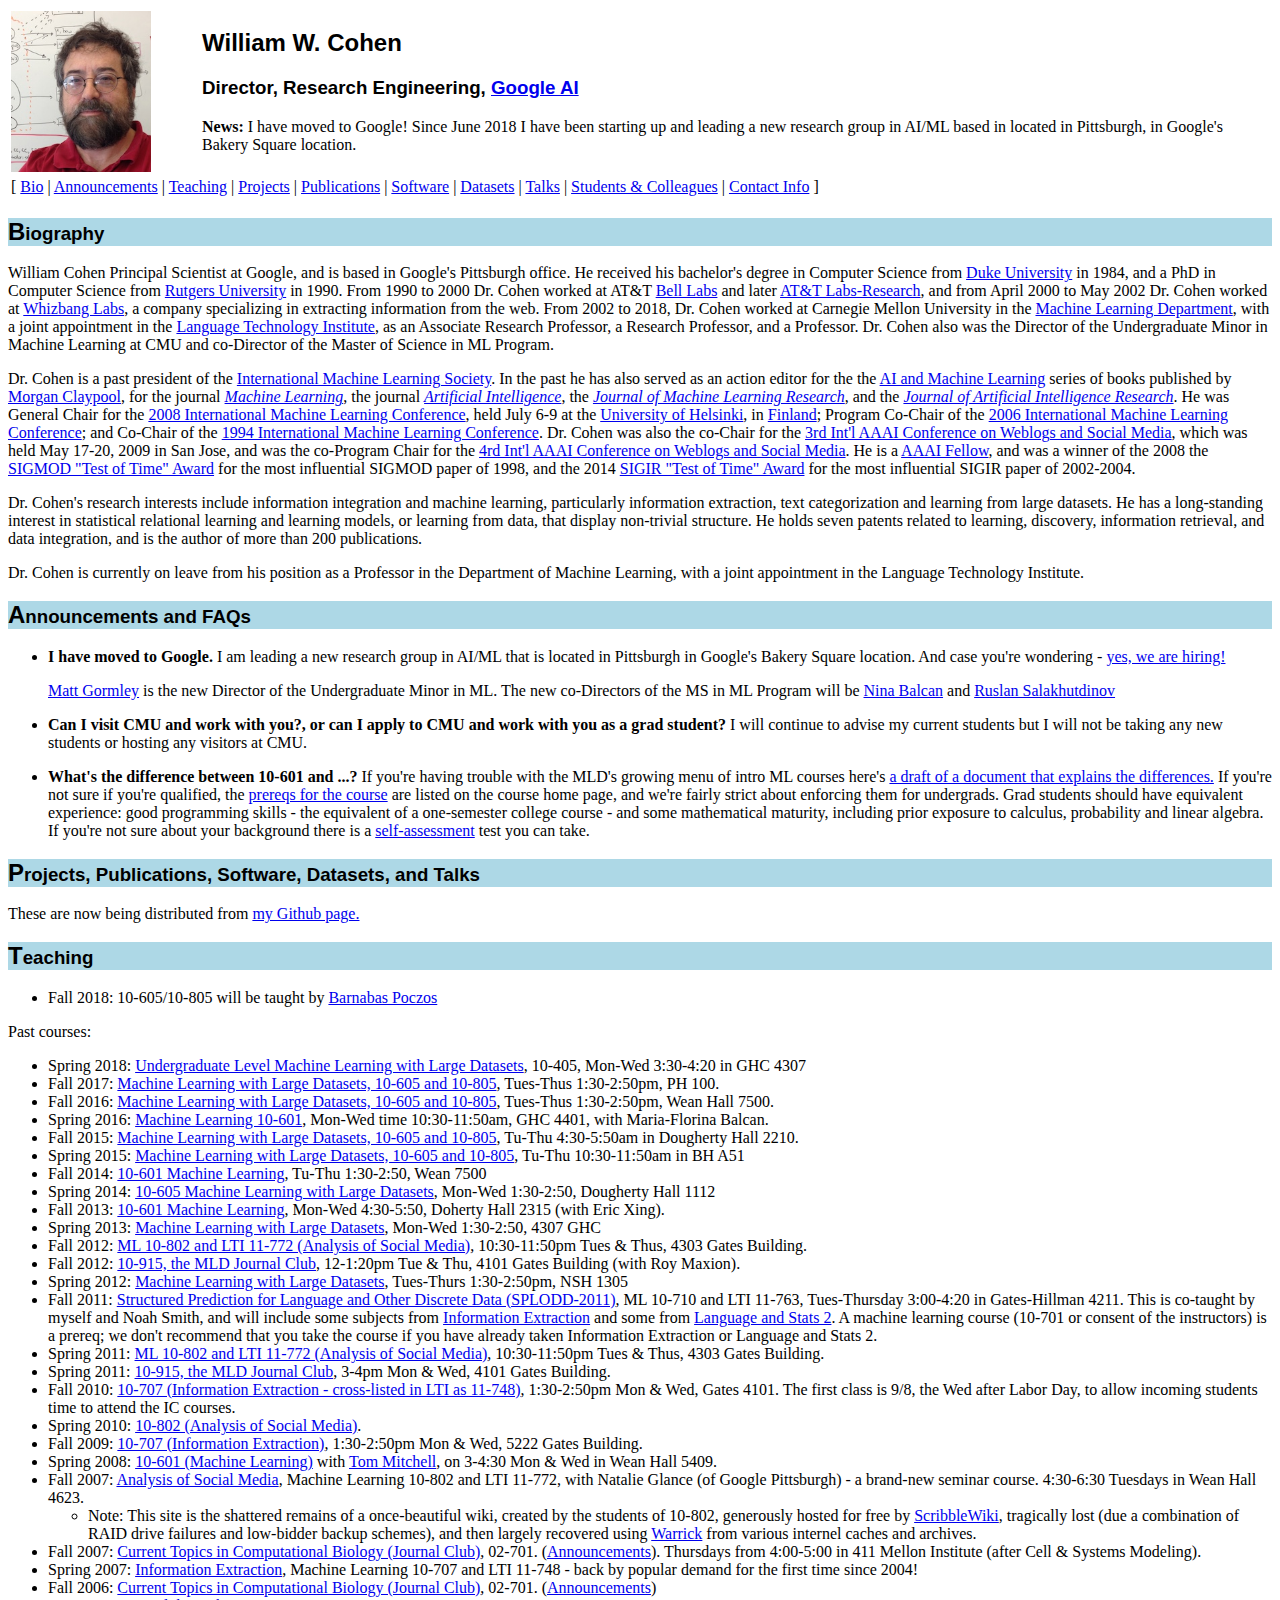
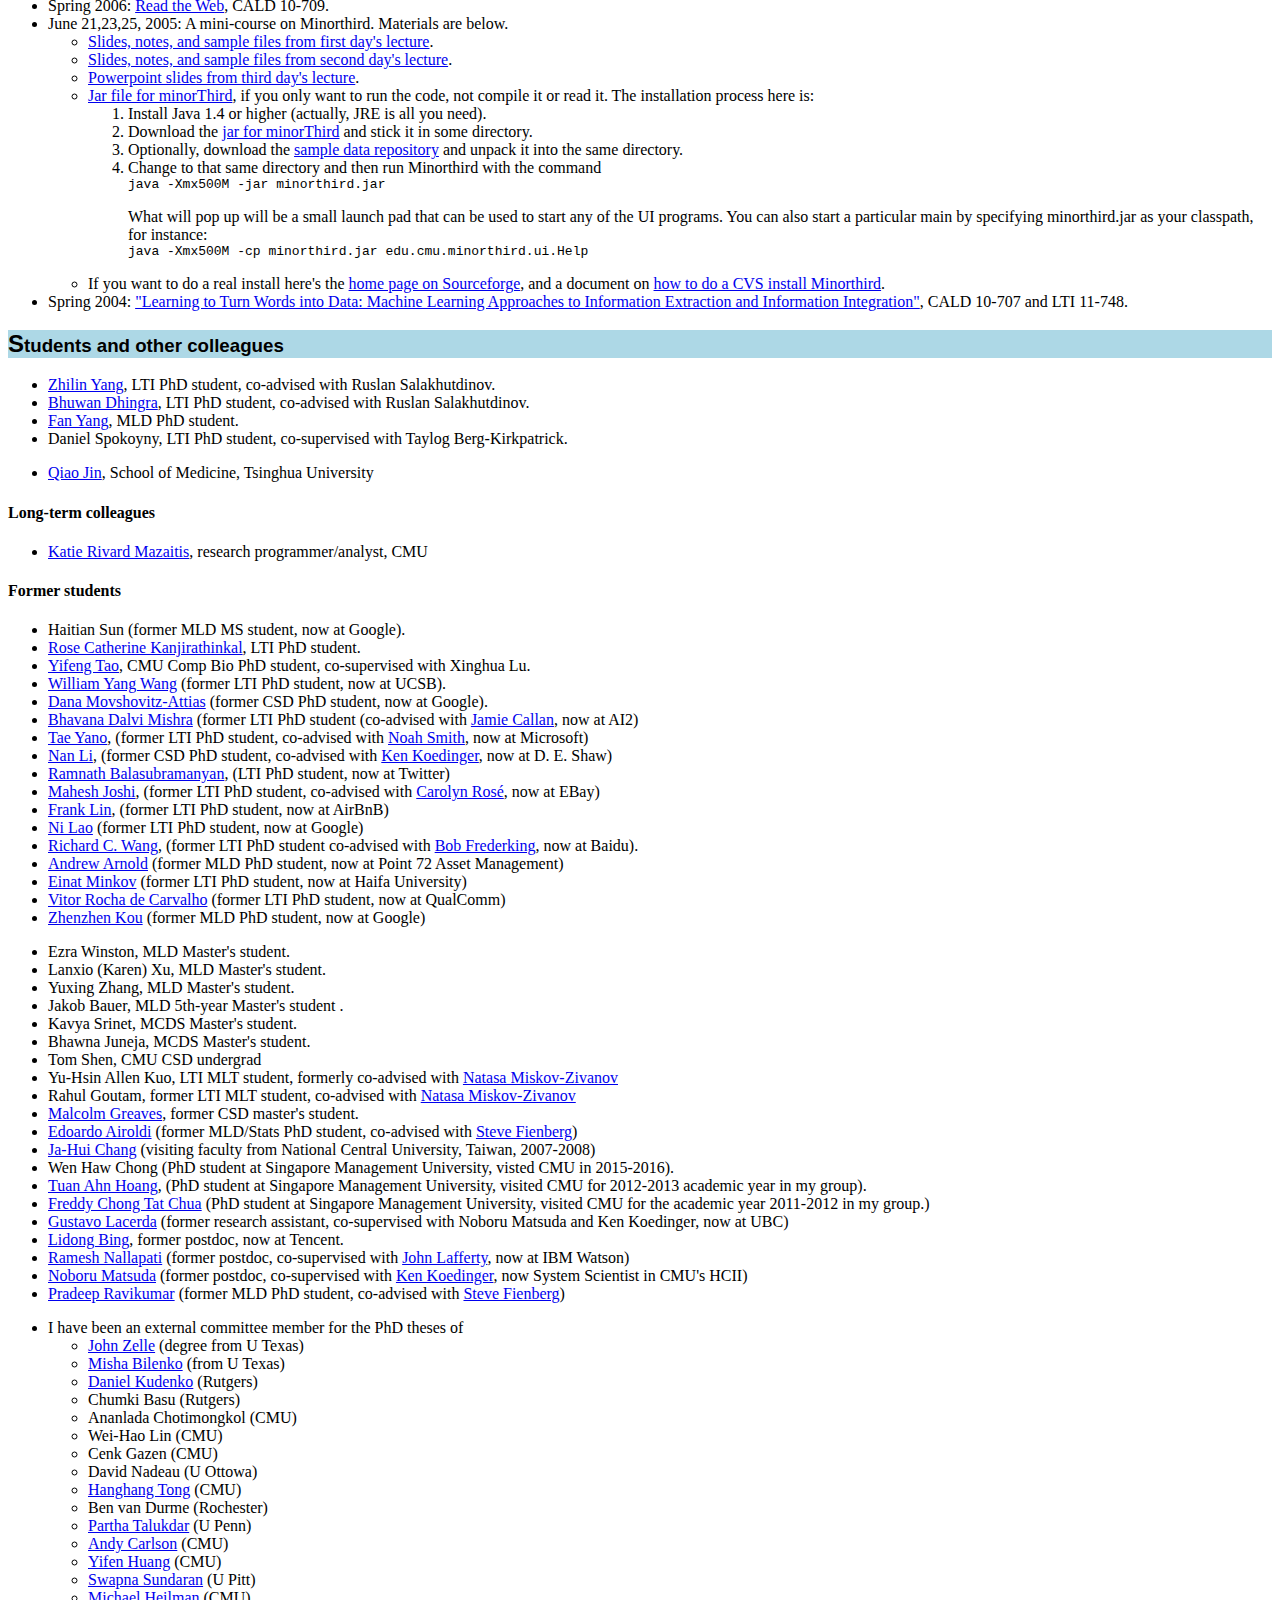
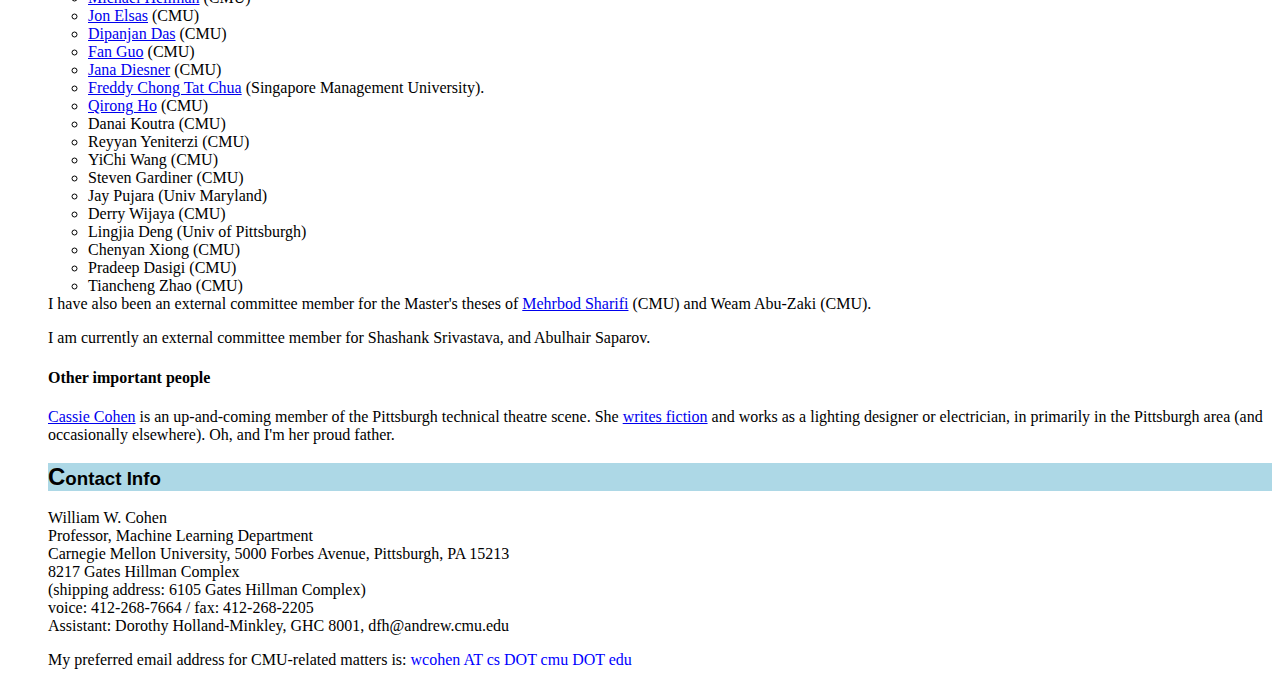
==== example.html @ a4214984 "add example" ====
<!-- saved from url=(0030)http://www.cs.cmu.edu/~wcohen/ -->
<html><head><meta http-equiv="Content-Type" content="text/html; charset=windows-1252">
<title>William W. Cohen</title>
<!-- script type="text/javascript" src="http://shots.snap.com/snap_shots.js?ap=1&amp;key=f189a52ff115e29092c9f9bb3678047a&amp;sb=1&amp;th=orange&amp;cl=0&amp;si=0&amp;po=0&amp;df=0&amp;oi=0&amp;lang=en-us&amp;domain=wcohen.com"></script -->
<link rel="stylesheet" type="text/css" href="./William W. Cohen_files/style.css">
</head>
<body bgcolor="white" data-gr-c-s-loaded="true">


<table>
<tbody><tr>
<td>
  <img align="center" src="./William W. Cohen_files/william-at-whiteboard-small.JPG" height="auto" width="75%" alt="Picture of William Cohen">
</td>
<td>
<h2 class="name">William W. Cohen</h2> 

<h3 class="title">Director, Research Engineering, <a href="http://ai.google.com/">Google AI</a></h3>

<b>News:</b> I have moved to Google! Since June 2018 I have been
starting up and leading a new research group in AI/ML based in located
in Pittsburgh, in Google's Bakery Square location.

</td> 
</tr></tbody></table>

<table><tbody><tr><td>
<p>[
<a class="nav" href="http://www.cs.cmu.edu/~wcohen/#bio">Bio</a> |
<a class="nav" href="http://www.cs.cmu.edu/~wcohen/#annouce">Announcements</a> |
<a class="nav" href="http://www.cs.cmu.edu/~wcohen/#teach">Teaching</a> |
<a class="nav" href="http://www.cs.cmu.edu/~wcohen/#misc">Projects</a> |
<a class="nav" href="http://www.cs.cmu.edu/~wcohen/#misc">Publications</a> |
<a class="nav" href="http://www.cs.cmu.edu/~wcohen/#misc">Software</a> |
<a class="nav" href="http://www.cs.cmu.edu/~wcohen/#misc">Datasets</a> |
<a class="nav" href="http://www.cs.cmu.edu/~wcohen/#misc">Talks</a> |
<a class="nav" href="http://www.cs.cmu.edu/~wcohen/#buddies">Students &amp; Colleagues</a> |
<a class="nav" href="http://www.cs.cmu.edu/~wcohen/#contact">Contact Info</a> 
]
</p></td></tr></tbody></table>

<h3 class="sec"><a name="bio"></a>Biography</h3>

William Cohen Principal Scientist at Google,
and is based in Google's Pittsburgh office. He received his bachelor's
degree in Computer Science from
<a href="http://www.duke.edu/">Duke University</a> in 1984, and a PhD
in Computer Science from <a href="http://www.rutgers.edu/">Rutgers
University</a> in 1990.  From 1990 to 2000 Dr. Cohen worked at
AT&amp;T <a href="http://www.bell-labs.com/">Bell Labs</a> and
later <a href="http://www.research.att.com/">AT&amp;T Labs-Research</a>,
and from April 2000 to May 2002 Dr. Cohen worked
at <a href="http://www.whizbang.com/">Whizbang Labs</a>, a company
specializing in extracting information from the web.  From 2002 to
2018, Dr. Cohen worked at Carnegie Mellon University in
the <a href="http://www.ml.cmu.edu/">Machine Learning Department</a>,
with a joint appointment in
the <a href="http://www.lti.cs.cmu.edu/">Language Technology
Institute</a>, as an Associate Research Professor, a Research
Professor, and a Professor.  Dr. Cohen also was the Director of the
Undergraduate Minor in Machine Learning at CMU and co-Director of the
Master of Science in ML Program.

<p>
Dr. Cohen is a past president of
the <a href="http://www.machinelearning.org/">International Machine
Learning Society</a>.  In the past he has also served as an action
editor for the
the <a href="http://secure.aidcvt.com/mcp/searchresult.asp?INPUT=AI&amp;Type=Pass&amp;PCS=MCP">AI
and Machine Learning</a> series of books published
by <a href="http://www.morganclaypool.com/">Morgan Claypool</a>, for
the
journal <a href="http://pages.stern.nyu.edu/~fprovost/MLJ/"><i>Machine
Learning</i></a>, the
journal <a href="http://www.elsevier.com/locate/artint"><i>Artificial
Intelligence</i></a>, the <a href="http://www.jmlr.org/"><i>Journal of
Machine Learning Research</i></a>, and
the <a href="http://www.jair.org/"><i>Journal of Artificial
Intelligence Research</i></a>. He was General Chair for
the <a href="http://icml2008.cs.helsinki.fi/">2008 International
Machine Learning Conference</a>, held July 6-9 at
the <a href="http://www.helsinki.fi/university">University of
Helsinki</a>,
in <a href="http://cc.oulu.fi/~thu/personal/Finland.html">Finland</a>;
Program Co-Chair of
the <a href="http://www.autonlab.org/icml2006/home.html">2006
International Machine Learning Conference</a>; and Co-Chair of
the <a href="http://www.cs.rutgers.edu/pub/learning94/learning94.html">1994
International Machine Learning Conference</a>. Dr. Cohen was also the
co-Chair for the <a href="http://www.icwsm.org/2009/index.shtml">3rd
Int'l AAAI Conference on Weblogs and Social Media</a>, which was held
May 17-20, 2009 in San Jose, and was the co-Program Chair for
the <a href="http://www.icwsm.org/2010/index.shtml">4rd Int'l AAAI
Conference on Weblogs and Social Media</a>. He is
a <a href="http://www.aaai.org/Awards/fellows-list.php">AAAI
Fellow</a>, and was a winner of the 2008
the <a href="http://www.sigmod.org/sigmod-awards/sigmod-awards#time">SIGMOD
"Test of Time" Award</a> for the most influential SIGMOD paper of
1998, and the
2014 <a href="http://sigir.org/sigir-2014-best-paper-awards/"> SIGIR
"Test of Time" Award</a> for the most influential SIGIR paper of
2002-2004.

</p><p>

Dr. Cohen's research interests include information integration and
machine learning, particularly information extraction, text
categorization and learning from large datasets.  He has a
long-standing interest in statistical relational learning and learning
models, or learning from data, that display non-trivial structure.
He holds seven
patents related to learning, discovery, information retrieval, and
data integration, and is the author of more than 200 publications.

</p><p>Dr. Cohen is currently on leave from his position as a Professor in
the Department of Machine Learning, with a joint appointment in the
Language Technology Institute.

<!-- <h3 class="sec"><a name="cv">Curriculum vita</cv></h3 class="sec">

<ul>
<li><a href="cv.pdf">My c.v. in PDF.</a>
</ul>

-->

</p><h3 class="sec"><a name="announce"></a>Announcements and FAQs</h3>

<ul>

<li><b>I have moved to Google.</b> I am leading a new research
group in AI/ML that is located in Pittsburgh in Google's Bakery
Square location.  And case you're wondering - <a href="https://careers.google.com/jobs#!t=jo&amp;jid=/google/research-scientist-machine-learning-and-6425-penn-ave-pittsburgh-pa-15206-usa-4037100016&amp;">yes, we are hiring!</a>

<p><a href="http://www.cs.cmu.edu/~mgormley/">Matt Gormley</a> is the
new Director of the Undergraduate Minor in ML.  The new co-Directors
of the MS in ML Program will
be <a href="http://www.cs.cmu.edu/~ninamf/">Nina Balcan</a>
and <a href="http://www.cs.cmu.edu/~rsalakhu/">Ruslan
Salakhutdinov</a>

</p></li><li><b>Can I visit CMU and work with you?, or can I apply to CMU and
work with you as a grad student?</b>  I will continue to advise my
current students but I will not be taking any new students or hosting
any visitors at CMU.


<p>

</p></li><li><b>What's the difference between 10-601 and ...?</b>
If you're having trouble with the MLD's growing menu of intro ML courses here's 
<a href="https://docs.google.com/document/d/17IP9WLWAE7h6ShEF4CHQFQNFL-u2tJYdgw3wMLK7Xig/edit?usp=sharing">a
draft of a document that explains the differences.</a>
If you're not sure if you're qualified,
the <a href="http://curtis.ml.cmu.edu/w/courses/index.php/Machine_Learning_10-601_in_Spring_2016#Prerequisites">prereqs
for the course</a> are listed on the course home page, and we're
fairly strict about enforcing them for undergrads. Grad students
should have equivalent experience: good programming skills - the
equivalent of a one-semester college course - and some mathematical
maturity, including prior exposure to calculus, probability and linear
algebra.  If you're not sure about your background there is
a <a href="http://www.cs.cmu.edu/~wcohen/10-601/self-assessment/Intro_ML_Self_Evaluation.pdf">self-assessment</a>
test you can take.
</li></ul>

<h3 class="sec"><a name="misc"></a>Projects, Publications, Software, Datasets, and Talks</h3>

These are now being distributed from <a href="https://wwcohen.github.io/">my Github page.</a>

<h3 class="sec"><a name="teach">Teaching</a></h3>

<ul>
<li>Fall 2018: 10-605/10-805 will be taught
  by <a href="http://www.cs.cmu.edu/~bapoczos/">Barnabas Poczos</a><a>
</a></li></ul><a>


Past courses:
</a><ul><a>
</a><li><a>Spring 2018: </a><a href="http://curtis.ml.cmu.edu/w/courses/index.php/Machine_Learning_with_Large_Datasets_10-405_in_Spring_2018">Undergraduate Level Machine Learning with Large Datasets</a>, 10-405, Mon-Wed 3:30-4:20 in GHC 4307
</li><li>Fall 2017: <a href="http://curtis.ml.cmu.edu/w/courses/index.php/Machine_Learning_with_Large_Datasets_10-605_in_Fall_2017">Machine Learning with Large Datasets, 10-605 and 10-805</a>, Tues-Thus 1:30-2:50pm, PH 100.
</li><li>Fall
2016: <a href="http://curtis.ml.cmu.edu/w/courses/index.php/Machine_Learning_with_Large_Datasets_10-605_in_Fall_2016">Machine
Learning with Large Datasets, 10-605 and 10-805</a>, Tues-Thus
1:30-2:50pm, Wean Hall 7500.
</li><li>Spring 2016: <a href="http://curtis.ml.cmu.edu/w/courses/index.php/Machine_Learning_10-601_in_Spring_2016">Machine Learning 10-601</a>, Mon-Wed time 10:30-11:50am, GHC 4401, with Maria-Florina Balcan.
</li><li>Fall 2015: <a href="http://curtis.ml.cmu.edu/w/courses/index.php/Machine_Learning_with_Large_Datasets_10-605_in_Fall_2015">Machine Learning with Large Datasets, 10-605 and 10-805</a>, Tu-Thu 4:30-5:50am in Dougherty Hall 2210.
</li><li>Spring 2015: <a href="http://curtis.ml.cmu.edu/w/courses/index.php/Machine_Learning_with_Large_Datasets_10-605_in_Spring_2015">Machine Learning with Large Datasets, 10-605 and 10-805</a>, Tu-Thu 10:30-11:50am in BH A51
</li><li>Fall 2014: <a href="http://curtis.ml.cmu.edu/w/courses/index.php/Machine_Learning_10-601_in_Fall_2014">10-601 Machine Learning</a>, Tu-Thu 1:30-2:50, Wean 7500
</li><li>Spring 2014: <a href="http://curtis.ml.cmu.edu/w/courses/index.php/Machine_Learning_with_Large_Datasets_10-605_in_Spring_2014">10-605 Machine Learning with Large Datasets</a>, Mon-Wed 1:30-2:50,  Dougherty Hall 1112
</li><li>Fall 2013: <a href="http://curtis.ml.cmu.edu/w/courses/index.php/Machine_Learning_10-601_in_Fall_2013">10-601 Machine Learning</a>, Mon-Wed 4:30-5:50, Doherty Hall 2315 (with Eric Xing).
</li><li>Spring 2013: <a href="http://malt.ml.cmu.edu/mw/index.php/Machine_Learning_with_Large_Datasets_10-605_in_Spring_2013">Machine Learning with Large Datasets</a>, Mon-Wed 1:30-2:50, 4307 GHC 
</li><li>Fall 2012: <a href="http://malt.ml.cmu.edu/mw/index.php/Social_Media_Analysis_10-802_in_Fall_2012">ML 10-802 and LTI 11-772 (Analysis of Social Media)</a>, 10:30-11:50pm Tues &amp; Thus, 4303 Gates Building.
</li><li>Fall 2012: <a href="http://www.cs.cmu.edu/~journalclub">10-915, the MLD Journal Club</a>, 12-1:20pm Tue &amp; Thu, 4101 Gates Building (with Roy Maxion).
</li><li>Spring 2012: <a href="http://malt.ml.cmu.edu/mw/index.php/Machine_Learning_with_Large_Datasets_10-605_in_Spring_2012">Machine Learning with Large Datasets</a>, Tues-Thurs 1:30-2:50pm, NSH 1305
</li><li>Fall 2011: <a href="http://malt.ml.cmu.edu/mw/index.php/Structured_Prediction_10-710_in_Fall_2011">Structured
Prediction for Language and Other Discrete Data (SPLODD-2011)</a>, ML
10-710 and LTI 11-763, Tues-Thursday 3:00-4:20 in Gates-Hillman 4211.
This is co-taught by myself and Noah Smith, and will include some
subjects from <a href="http://malt.ml.cmu.edu/mw/index.php/Information_Extraction_10-707_in_Fall_2010">Information
Extraction</a> and some from <a href="http://www.cs.cmu.edu/~nasmith/LS2">Language and Stats 2</a>.  A
machine learning course (10-701 or consent of the instructors) is a
prereq; we don't recommend that you take the course if you have
already taken Information Extraction or Language and Stats 2.
</li><li>Spring 2011: <a href="http://malt.ml.cmu.edu/mw/index.php/Social_Media_Analysis_10-802_in_Spring_2011">ML 10-802 and LTI 11-772 (Analysis of Social Media)</a>, 10:30-11:50pm Tues &amp; Thus, 4303 Gates Building.  
</li><li>Spring 2011: <a href="https://docs.google.com/document/pub?id=1-XEqDHRCiikdPj-LWiYSPjxvxYyFoJ0lNPbt6ym4VZw">10-915, the MLD Journal Club</a>, 3-4pm Mon &amp; Wed, 4101 Gates Building.
</li><li>Fall 2010: <a href="http://malt.ml.cmu.edu/mw/index.php/Information_Extraction_10-707_in_Fall_2010">10-707
(Information Extraction - cross-listed in LTI as 11-748)</a>,
1:30-2:50pm Mon &amp; Wed, Gates 4101.  The first class is 9/8, the
Wed after Labor Day, to allow incoming students time to attend the IC
courses.
</li><li>Spring 2010: <a href="http://malt.ml.cmu.edu/mw/index.php/Social_Media_Analysis_10-802_in_Spring_2010">10-802 (Analysis of Social Media)</a>.
</li><li>Fall 2009: <a href="http://malt.ml.cmu.edu/mw/index.php/Information_Extraction_10-707_in_Fall_2009">10-707
(Information Extraction)</a>, 1:30-2:50pm Mon &amp; Wed, 5222 Gates
Building.  
</li><li>Spring 2008: <a href="http://www.cs.cmu.edu/~tom/10601">10-601 (Machine Learning)</a>
with <a href="http://www.cs.cmu.edu/~tom">Tom Mitchell</a>, on 3-4:30
Mon &amp; Wed in Wean Hall 5409.  
</li><li>Fall 2007: <a href="http://www.cs.cmu.edu/~wcohen/10-802/fixed/Main_Page.html">Analysis of Social
Media</a>, Machine Learning 10-802 and LTI 11-772, with Natalie Glance
(of Google Pittsburgh) - a brand-new seminar course.  4:30-6:30
Tuesdays in Wean Hall 4623.
  <ul><li>Note: This site is the shattered remains of a once-beautiful wiki,
  created by the students of 10-802, generously hosted for free by
  <a href="http://scribblewiki.com/">ScribbleWiki</a>, tragically lost (due
  a combination of RAID drive failures and low-bidder backup schemes),
  and then largely recovered using 
  <a href="http://warrick.cs.odu.edu/">Warrick</a>
  from various internel caches and archives.
  </li></ul>
</li><li>Fall 2007: <a href="http://www.compbio.cmu.edu/Jclub/">Current Topics
in Computational Biology (Journal Club)</a>, 02-701. (<a href="http://www.cs.cmu.edu/~wcohen/02-701/">Announcements</a>). Thursdays from 4:00-5:00 in 411
Mellon Institute (after Cell &amp; Systems Modeling).
</li><li>Spring 2007: <a href="http://www.cs.cmu.edu/~wcohen/10-707">Information Extraction</a>, Machine
Learning 10-707 and LTI 11-748 - back by popular demand for the first time since 2004!
</li><li>Fall 2006: <a href="http://www.compbio.cmu.edu/Jclub/">Current Topics in Computational Biology (Journal Club)</a>, 02-701.
(<a href="http://www.cs.cmu.edu/~wcohen/02-701/">Announcements</a>)
</li><li>Spring 2006: <a href="http://www.cs.cmu.edu/afs/cs.cmu.edu/project/theo-21/www/index.html">Read the Web</a>, CALD 10-709.
</li><li>June 21,23,25, 2005: A mini-course on Minorthird. Materials are below.
<ul>
<li><a href="http://www.cs.cmu.edu/~wcohen/day1.tgz">Slides, notes, and sample files from first
day's lecture</a>.
</li><li><a href="http://www.cs.cmu.edu/~wcohen/day2.tgz">Slides, notes, and sample files from second
day's lecture</a>.
</li><li><a href="http://www.cs.cmu.edu/~wcohen/day3.ppt">Powerpoint slides from third
day's lecture</a>.
</li><li><a href="http://www.cs.cmu.edu/~wcohen/minorthird.jar">Jar file for minorThird</a>, if you
only want to run the code, not compile it or read it.
The installation process here is:
  <ol>
  <li>Install Java 1.4 or higher (actually, JRE is all you need).
  </li><li>Download the <a href="http://www.cs.cmu.edu/~wcohen/minorthird.jar">jar for minorThird</a>
    and stick it in some directory.
  </li><li>Optionally, download the <a href="http://www.cs.cmu.edu/~wcohen/repository.tgz">sample data
  repository</a> and unpack it into the same directory.
  </li><li>Change to that same directory and
  then run Minorthird with the command <br>
  <code>java -Xmx500M -jar minorthird.jar</code>

  <p>
  What will pop up will be a small launch pad that can be used to 
  start any of the UI programs.  You can also start a particular
  main by specifying minorthird.jar as your classpath, for 
  instance: <br>

  <code>java -Xmx500M -cp minorthird.jar edu.cmu.minorthird.ui.Help</code>
  </p></li></ol>

</li><li>If you want to do a real install here's the <a href="http://minorthird.sourceforge.net/">home page on Sourceforge</a>, and
a document on <a href="http://www.cs.cmu.edu/~wcohen/10-707/QUICKSTART.txt">how to do a CVS
install Minorthird</a>.
</li></ul>

</li><li>Spring 2004: <a href="http://www.cs.cmu.edu/~wcohen/10-707/index-2004.html">"Learning to Turn Words into Data:
Machine Learning Approaches to Information Extraction and Information Integration"</a>, CALD 10-707 and LTI 11-748.
</li></ul>


<h3 class="sec"><a name="buddies">Students and other colleagues</a></h3>

<!-- Other: -->

<!-- Students: -->
<ul>
<li><a href="http://kimiyoung.github.io/">Zhilin Yang</a>, LTI PhD student, co-advised with Ruslan Salakhutdinov.
</li><li><a href="http://www.cs.cmu.edu/~bdhingra/">Bhuwan Dhingra</a>, LTI PhD student, co-advised with Ruslan Salakhutdinov.
</li><li><a href="http://www.cs.cmu.edu/~fanyang1/">Fan Yang</a>, MLD PhD student.
</li><li>Daniel Spokoyny, LTI PhD student, co-supervised with Taylog Berg-Kirkpatrick.
<p>
</p></li><li><a href="https://andy-jqa.github.io/">Qiao Jin</a>, School of Medicine, Tsinghua University 
</li></ul>

<h4>Long-term colleagues</h4>

<ul>
<li><a href="http://www.cs.cmu.edu/~krivard/">Katie Rivard Mazaitis</a>, research programmer/analyst, CMU
</li></ul>

<h4>Former students</h4>


<ul>
<li>Haitian Sun (former MLD MS student, now at Google).
</li><li><a href="https://sites.google.com/site/rosecatherinek/home">Rose Catherine Kanjirathinkal</a>, LTI PhD student.
</li><li><a href="http://www.cs.cmu.edu/~yifengt/">Yifeng Tao</a>, CMU Comp Bio PhD student, co-supervised with Xinghua Lu.
</li><li><a href="http://www.cs.cmu.edu/~yww/">William Yang Wang</a> (former LTI PhD student, now at UCSB).
</li><li><a href="http://www.cs.cmu.edu/afs/cs/Web/People/dmovshov/">Dana Movshovitz-Attias</a> (former CSD PhD student,
 now at Google).
</li><li><a href="http://www.cs.cmu.edu/afs/cs/Web/People/bbd/">Bhavana Dalvi Mishra</a> (former LTI PhD student
(co-advised with <a href="http://www.cs.cmu.edu/~callan/">Jamie Callan</a>, now at AI2)
</li><li><a href="http://www.cs.cmu.edu/~taey/">Tae Yano</a>, (former LTI
PhD student, co-advised
with <a href="http://www.cs.cmu.edu/~nasmith/">Noah Smith</a>, now at Microsoft)
</li><li><a href="http://www.cs.cmu.edu/~nli1">Nan Li</a>, (former CSD PhD
student, co-advised
with <a href="http://pact.cs.cmu.edu/koedinger.html">Ken
Koedinger</a>, now at D. E. Shaw)
</li><li><a href="http://www.cs.cmu.edu/~rbalasub/">Ramnath Balasubramanyan</a>, (LTI PhD student, now at Twitter)
</li><li><a href="http://www.cs.cmu.edu/~maheshj/">Mahesh Joshi</a>, (former LTI PhD student,
co-advised with <a href="http://www.cs.cmu.edu/~cprose/">Carolyn Ros�</a>, now at EBay)
</li><li><a href="http://www.cs.cmu.edu/~frank/">Frank Lin</a>, (former LTI PhD student, now at AirBnB)
</li><li><a href="http://www.cs.cmu.edu/~nlao/">Ni Lao</a> (former LTI PhD student, now at Google)
</li><li><a href="http://www.cs.cmu.edu/~rcwang">Richard C. Wang</a>,
(former LTI PhD student co-advised with <a href="http://www.cs.cmu.edu/~ref/">Bob Frederking</a>, now at Baidu).
</li><li><a href="http://www.cs.cmu.edu/~aarnold/">Andrew Arnold</a>
(former MLD PhD student, now at Point 72 Asset Management)
</li><li><a href="http://www.cs.cmu.edu/~einat">Einat Minkov</a>
(former LTI PhD student, now at Haifa University)
</li><li><a href="http://www.cs.cmu.edu/~vitor">Vitor Rocha de Carvalho</a> (former LTI PhD student, now at QualComm)
</li><li><a href="http://www.cs.cmu.edu/~woomy/">Zhenzhen Kou</a> (former MLD PhD student, now at Google)

<p>

</p></li><li>Ezra Winston, MLD Master's student.
</li><li>Lanxio (Karen) Xu, MLD Master's student.
</li><li>Yuxing Zhang, MLD Master's student.
</li><li>Jakob Bauer, MLD 5th-year Master's student
.</li><li>Kavya Srinet, MCDS Master's student.
</li><li>Bhawna Juneja, MCDS Master's student.
</li><li>Tom Shen, CMU CSD undergrad
</li><li>Yu-Hsin Allen Kuo, LTI MLT student, formerly co-advised with <a href="http://www.cs.cmu.edu/~nmiskov/Natasas_website/Home.html">Natasa Miskov-Zivanov</a>
</li><li>Rahul Goutam, former LTI MLT student, co-advised with <a href="http://www.cs.cmu.edu/~nmiskov/Natasas_website/Home.html">Natasa Miskov-Zivanov</a>
</li><li><a href="https://plus.google.com/102262489142071513958/posts">Malcolm Greaves</a>, former CSD master's student.
</li><li><a href="http://www.cs.cmu.edu/~eairoldi">Edoardo Airoldi</a>
(former MLD/Stats PhD student, co-advised with <a href="http://www.stat.cmu.edu/~fienberg/">Steve Fienberg</a>)
</li><li><a href="http://www.csie.ncu.edu.tw/~chia/">Ja-Hui Chang</a>
(visiting faculty from National Central University, Taiwan, 2007-2008)
</li><li>Wen Haw Chong (PhD student at Singapore Management University,
visted CMU in 2015-2016).
</li><li><a href="http://www2.sis.smu.edu.sg/students/phd/class10/10_hoang_tuananh.asp">Tuan
Ahn Hoang</a>, (PhD student at Singapore Management University,
visited CMU for 2012-2013 academic year in my group).
</li><li><a href="http://freddychua.com/">Freddy
Chong Tat Chua</a> (PhD student at Singapore Management University,
visited CMU for the academic year 2011-2012 in my group.)
</li><li><a href="http://www.optimizelife.com/">Gustavo Lacerda</a>
(former research assistant, co-supervised with Noboru Matsuda and Ken Koedinger, now at UBC)
</li><li><a href="http://www.cs.cmu.edu/~lbing/">Lidong Bing</a>, former
postdoc, now at Tencent.
</li><li><a href="https://sites.google.com/site/rameshnallapati/">Ramesh Nallapati</a>
(former postdoc, co-supervised with <a href="http://www.cs.cmu.edu/~lafferty/">John Lafferty</a>, now at IBM Watson)
</li><li><a href="http://www.cs.cmu.edu/~mazda">Noboru Matsuda</a>
(former postdoc, co-supervised with <a href="http://pact.cs.cmu.edu/koedinger.html">Ken Koedinger</a>,
now System Scientist in CMU's HCII)
</li><li><a href="http://www.cs.cmu.edu/~pradeepr">Pradeep Ravikumar</a>
(former MLD PhD student, co-advised with <a href="http://www.stat.cmu.edu/~fienberg/">Steve Fienberg</a>)

<!-- External members -->

<p>

</p></li><li>I have been an external committee member for the PhD theses of 
<ul>
<li><a href="http://mcsp.wartburg.edu/zelle/">John Zelle</a> (degree
from U Texas)
</li><li><a href="http://research.microsoft.com/en-us/um/people/mbilenko/">Misha
Bilenko</a> (from U Texas)
</li><li><a href="http://www-users.cs.york.ac.uk/~kudenko/">Daniel Kudenko</a>
(Rutgers)
</li><li>Chumki Basu (Rutgers)
</li><li>Ananlada Chotimongkol (CMU)
</li><li>Wei-Hao Lin (CMU)
</li><li>Cenk Gazen (CMU)
</li><li>David Nadeau (U Ottowa)
</li><li><a href="http://cs.cmu.edu/~htong">Hanghang Tong</a> (CMU)
</li><li>Ben van Durme (Rochester)
</li><li><a href="http://www.cis.upenn.edu/~partha/">Partha Talukdar</a> (U Penn)
</li><li><a href="http://www.cs.cmu.edu/~acarlson/">Andy Carlson</a> (CMU)
</li><li><a href="http://www.cs.cmu.edu/~hyifen/">Yifen Huang</a> (CMU)
</li><li><a href="http://www.cs.pitt.edu/~swapna/Main.html">Swapna Sundaran</a> (U
Pitt) 
</li><li><a href="http://www.cs.cmu.edu/~mheilman/">Michael Heilman</a> (CMU) 
</li><li><a href="http://www.cs.cmu.edu/~jelsas/">Jon Elsas</a> (CMU) 
</li><li><a href="http://www.cs.cmu.edu/~dipanjan/Home.html">Dipanjan Das</a> (CMU)
</li><li><a href="http://www.cs.cmu.edu/~fanguo/">Fan Guo</a> (CMU) 
</li><li><a href="http://www.andrew.cmu.edu/user/jdiesner/">Jana Diesner</a> (CMU)
</li><li><a href="http://freddychua.com/">Freddy Chong Tat Chua</a> (Singapore Management University).
</li><li><a href="https://sites.google.com/site/hoqirong/">Qirong Ho</a> (CMU)
</li><li>Danai Koutra (CMU)
</li><li>Reyyan Yeniterzi (CMU)
</li><li>YiChi Wang (CMU)
</li><li>Steven Gardiner (CMU) 
</li><li>Jay Pujara (Univ Maryland)
</li><li>Derry Wijaya (CMU)
</li><li>Lingjia Deng (Univ of Pittsburgh)
</li><li>Chenyan Xiong (CMU)
</li><li>Pradeep Dasigi (CMU)
</li><li>Tiancheng Zhao (CMU)
</li></ul>
I have also been an external committee member for the Master's theses of 
<a href="http://www.cs.cmu.edu/~mehrbod/">Mehrbod Sharifi</a> (CMU) and
Weam Abu-Zaki (CMU).  
<p>
I am currently an external committee member for Shashank Srivastava, and Abulhair Saparov.

<!-- Other: -->

</p><h4>Other important people</h4>

<a href="https://www.jwc-art.com/">Cassie Cohen</a> is an up-and-coming
member of the Pittsburgh technical theatre scene.  She
<a href="http://paternum.jwc-art.com/">writes fiction</a> and works
as a lighting designer or 
electrician, in primarily in the Pittsburgh area (and occasionally
elsewhere). Oh, and I'm her proud father.

<h3 class="sec"><a name="contact">Contact Info</a></h3>

<p>
William W. Cohen<br>
Professor, Machine Learning Department<br>
Carnegie Mellon University, 5000 Forbes Avenue, Pittsburgh, PA 15213<br>
8217 Gates Hillman Complex<br>
(shipping address: 6105 Gates Hillman Complex)<br>
voice: 412-268-7664 / fax: 412-268-2205 <br>
Assistant: Dorothy Holland-Minkley, GHC 8001, dfh@andrew.cmu.edu<br>

<!-- <p><a href="http://people.cs.cmu.edu/person/49142.html">Official CMU Contact Info</a> -->

</p><p>My preferred email address for CMU-related matters is: <font color="blue">wcohen AT cs DOT cmu DOT edu</font>





</p></li></ul></body></html>
---- William W. Cohen_files/style.css ----
h1,h2,h3
{
font-family: arial, 'sans serif'; 
}

h3.sec:first-letter
{
font-size:x-large;
}

h3.sec
{
background-color:lightblue
}

body
{
background-color:white;
}

a:active  {}
a:hover   {background-color:yellow}

a.nav:active  {color:red}
a.nav:hover   {color:red;background-color:lightblue}
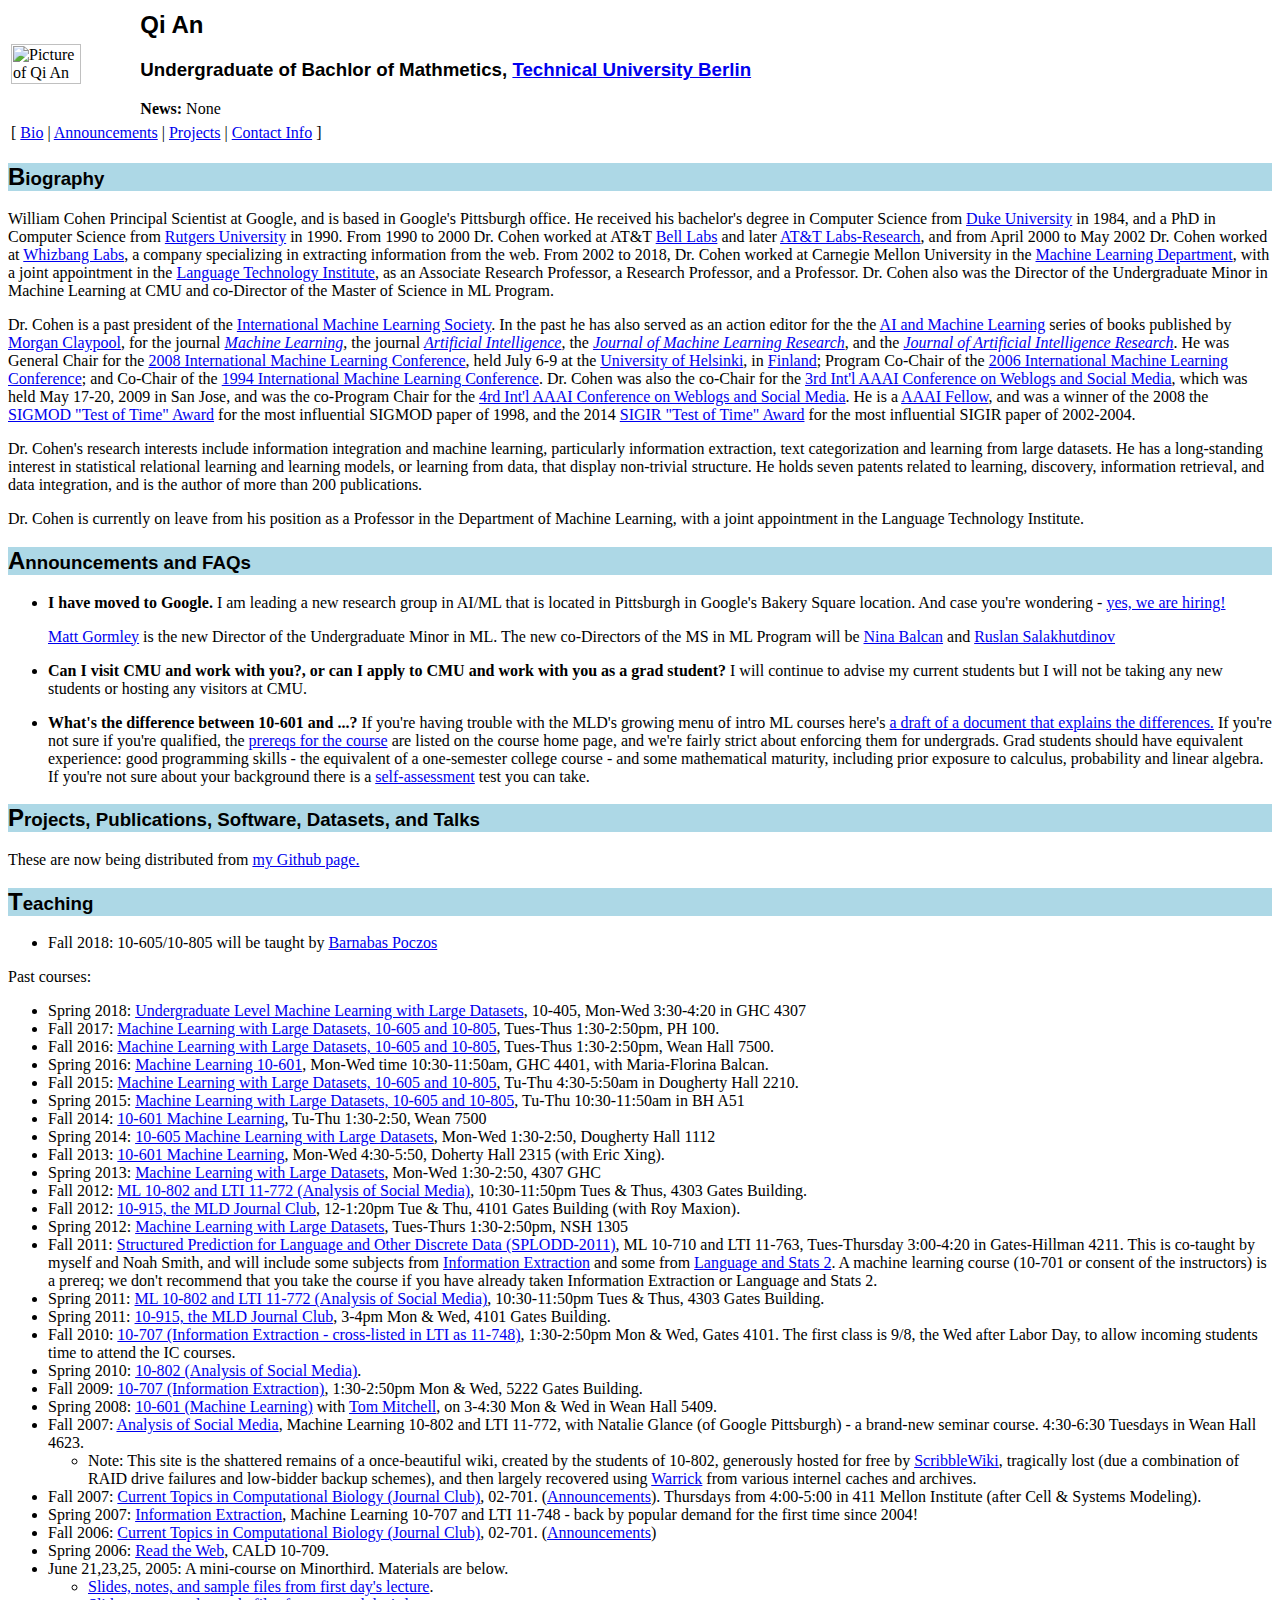
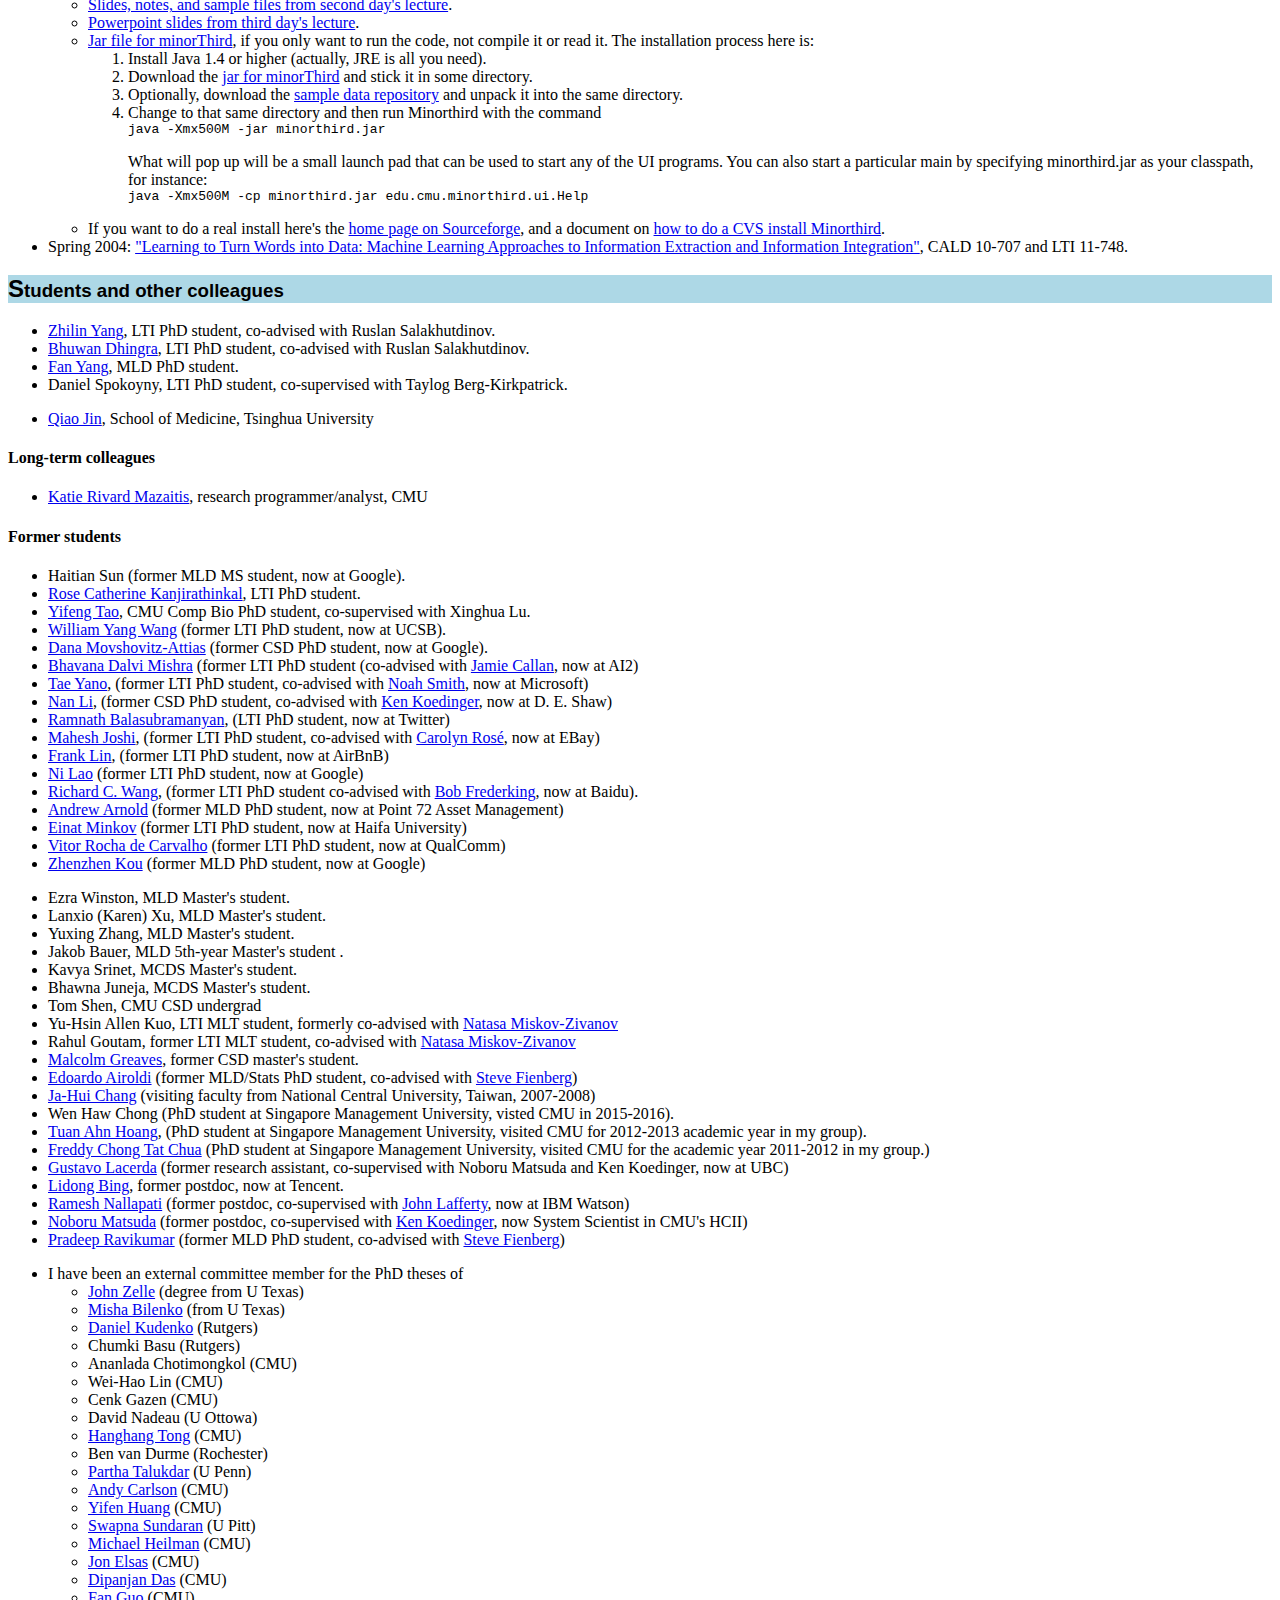
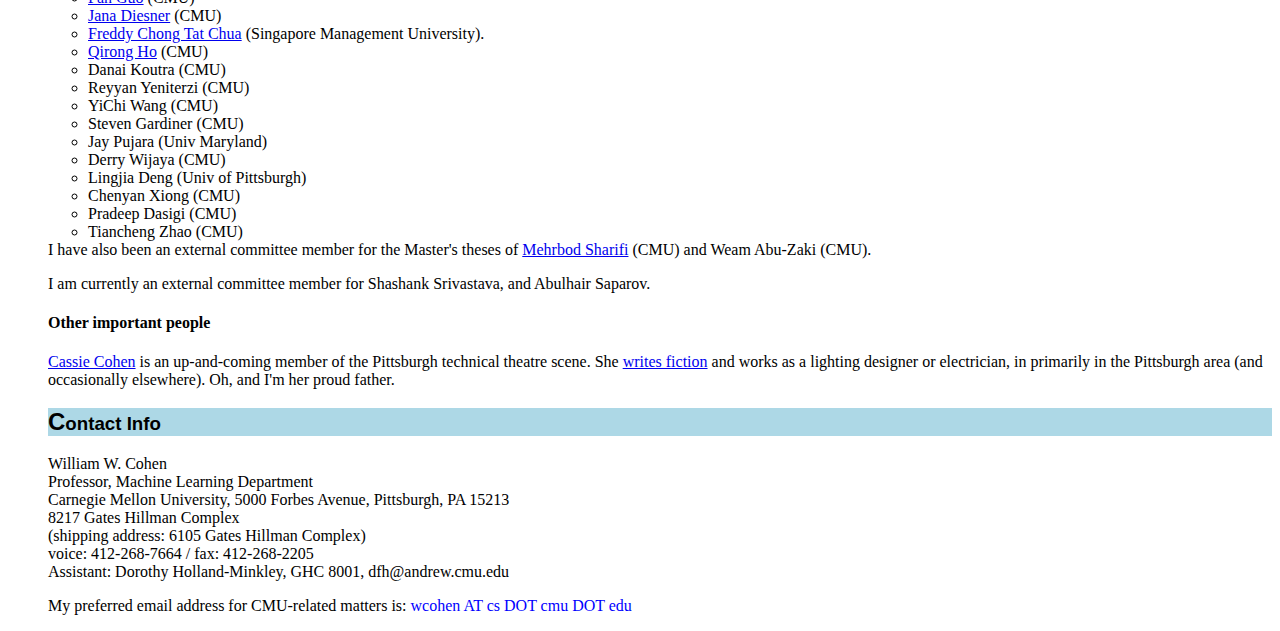
==== commit dbc8210f: "3/6/2020 16:28" ====
--- a/example.html
+++ b/example.html
@@ -1,9 +1,9 @@
 
 <!-- saved from url=(0030)http://www.cs.cmu.edu/~wcohen/ -->
 <html><head><meta http-equiv="Content-Type" content="text/html; charset=windows-1252">
-<title>William W. Cohen</title>
+<title>Qi An</title>
 <!-- script type="text/javascript" src="http://shots.snap.com/snap_shots.js?ap=1&amp;key=f189a52ff115e29092c9f9bb3678047a&amp;sb=1&amp;th=orange&amp;cl=0&amp;si=0&amp;po=0&amp;df=0&amp;oi=0&amp;lang=en-us&amp;domain=wcohen.com"></script -->
-<link rel="stylesheet" type="text/css" href="./William W. Cohen_files/style.css">
+<link rel="stylesheet" type="text/css" href="./qian_files/style.css">
 </head>
 <body bgcolor="white" data-gr-c-s-loaded="true">
 
@@ -11,31 +11,23 @@
 <table>
 <tbody><tr>
 <td>
-  <img align="center" src="./William W. Cohen_files/william-at-whiteboard-small.JPG" height="auto" width="75%" alt="Picture of William Cohen">
+  <img align="center" src="./qian_files/qian_pfp.JPG" height="auto" width="75%" alt="Picture of Qi An">
 </td>
 <td>
-<h2 class="name">William W. Cohen</h2> 
-
-<h3 class="title">Director, Research Engineering, <a href="http://ai.google.com/">Google AI</a></h3>
-
-<b>News:</b> I have moved to Google! Since June 2018 I have been
-starting up and leading a new research group in AI/ML based in located
-in Pittsburgh, in Google's Bakery Square location.
+<h2 class="name">Qi An</h2> 
+
+<h3 class="title">Undergraduate of Bachlor of Mathmetics, <a href="http://tu-berlin.de">Technical University Berlin</a></h3>
+
+<b>News:</b> None
 
 </td> 
 </tr></tbody></table>
 
 <table><tbody><tr><td>
 <p>[
-<a class="nav" href="http://www.cs.cmu.edu/~wcohen/#bio">Bio</a> |
+<a class="nav" href="./example.html/#bio">Bio</a> |
 <a class="nav" href="http://www.cs.cmu.edu/~wcohen/#annouce">Announcements</a> |
-<a class="nav" href="http://www.cs.cmu.edu/~wcohen/#teach">Teaching</a> |
 <a class="nav" href="http://www.cs.cmu.edu/~wcohen/#misc">Projects</a> |
-<a class="nav" href="http://www.cs.cmu.edu/~wcohen/#misc">Publications</a> |
-<a class="nav" href="http://www.cs.cmu.edu/~wcohen/#misc">Software</a> |
-<a class="nav" href="http://www.cs.cmu.edu/~wcohen/#misc">Datasets</a> |
-<a class="nav" href="http://www.cs.cmu.edu/~wcohen/#misc">Talks</a> |
-<a class="nav" href="http://www.cs.cmu.edu/~wcohen/#buddies">Students &amp; Colleagues</a> |
 <a class="nav" href="http://www.cs.cmu.edu/~wcohen/#contact">Contact Info</a> 
 ]
 </p></td></tr></tbody></table>
--- a/qian_files/style.css
+++ b/qian_files/style.css
@@ -0,0 +1,25 @@
+h1,h2,h3
+{
+font-family: arial, 'sans serif'; 
+}
+
+h3.sec:first-letter
+{
+font-size:x-large;
+}
+
+h3.sec
+{
+background-color:lightblue
+}
+
+body
+{
+background-color:white;
+}
+
+a:active  {}
+a:hover   {background-color:yellow}
+
+a.nav:active  {color:red}
+a.nav:hover   {color:red;background-color:lightblue}
